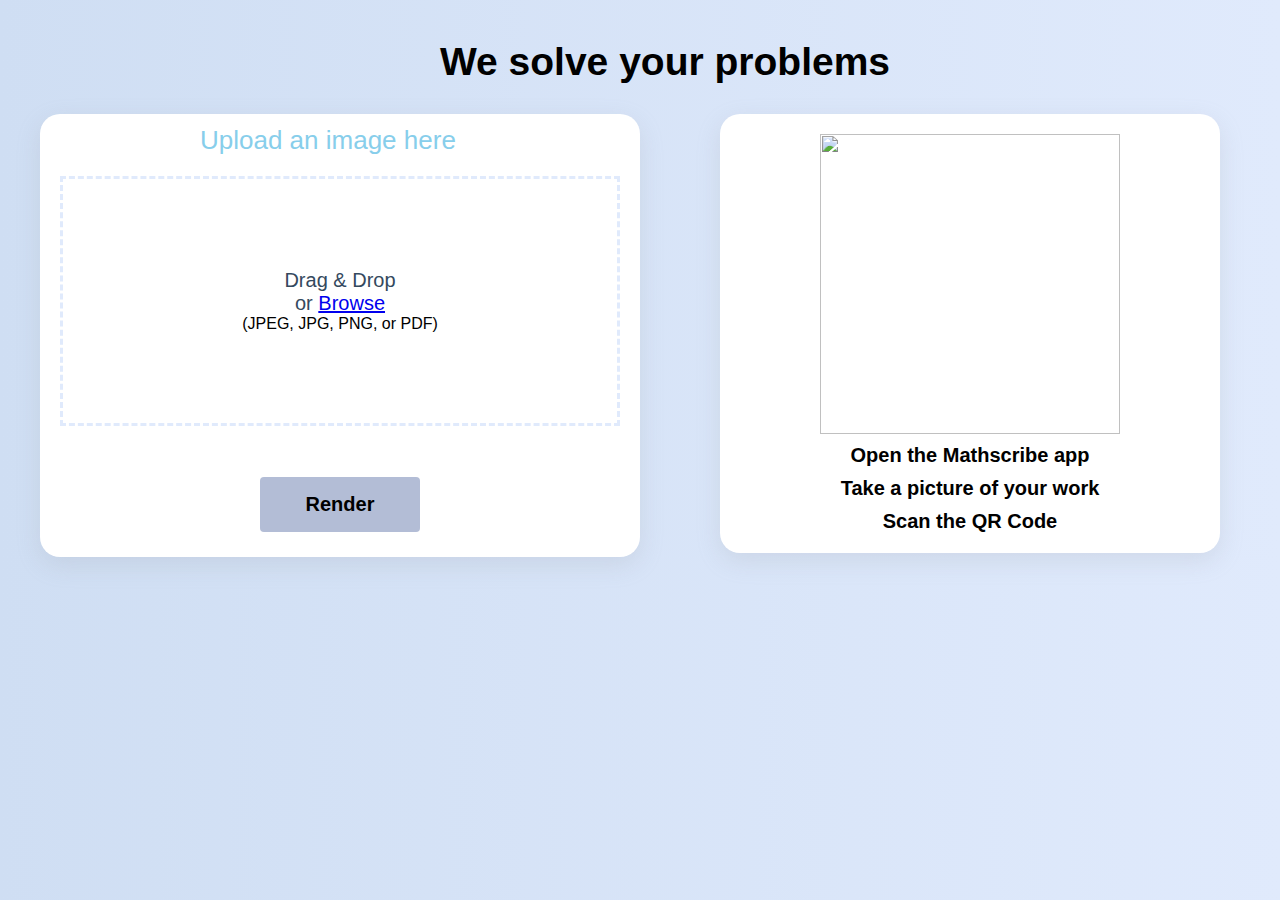
==== mathscribe-frontend/index.html @ a4346f0c "Added render.html and render.css" ====
<!DOCTYPE html>
<html lang="en">

<head>
    <meta charset="UTF-8">
    <meta http-equiv="X-UA-Compatible" content="IE=edge">
    <meta name="viewport" content="width=device-width, initial-scale=1.0">
    <!--        <link href="https://cdn.jsdelivr.net/npm/bootstrap@5.3.0-alpha3/dist/css/bootstrap.min.css" rel="stylesheet" integrity="sha384-KK94CHFLLe+nY2dmCWGMq91rCGa5gtU4mk92HdvYe+M/SXH301p5ILy+dN9+nJOZ" crossorigin="anonymous">-->
    <link href="index.css" rel="stylesheet">
    <title>Mathscribe</title>
    <link rel="stylesheet" href="https://cdnjs.cloudflare.com/ajax/libs/font-awesome/6.4.0/css/all.min.css"
        integrity="sha512-iecdLmaskl7CVkqkXNQ/ZH/XLlvWZOJyj7Yy7tcenmpD1ypASozpmT/E0iPtmFIB46ZmdtAc9eNBvH0H/ZpiBw=="
        crossorigin="anonymous" referrerpolicy="no-referrer" />
    <script src="https://code.jquery.com/jquery-3.5.1.min.js"></script>

</head>

<body>
    <h1 style="font-size: 39px; margin-top: 40px;">We solve your problems</h1>

    <section id="content">

        <div class="container" style="float:left; width: 60%">
            <div class="row">
                <h2 style="color: #87ceeb; font-size: 26px; margin-top: -9px; "> Upload an image here</h2>
                <div class="drag-area">
                    <div class="icon">
                        <i class="fas fa-images"></i>
                    </div>
                    <span class="header">Drag & Drop</span>
                    <span class="header">or <a href="#" class="file-upload">Browse</a> </span>
                    <!-- <span class = "button">Browse</span> -->
                    <!-- <input type="file" accept=".JPEG,.JPG,.PNG,.PDF" hidden/> -->
                    <!-- <input type="file" name="file" id="file" class="visuallyhidden" /> -->
                    <span class="supports">(JPEG, JPG, PNG, or PDF)</span>
                </div>
                <form action=" upload.php" method="post" enctype="multipart/form-data">
                    <input type="file" name="file" id="file" hidden /><br><br>
                    <button type="submit" name="submit" id="submit"><span>Render</span></button>
                </form>


            </div>
        </div>



        <div class="container2" style="float:left; width:40%; margin-left:80px">
            

            <img id='barcode' src="https://api.qrserver.com/v1/create-qr-code/?data=HelloWorld&amp;size=100x100" alt=""
                 width="300" height="300" onblur='generateBarCode()' />
            <span class="QRText1">Open the Mathscribe app</span>
            <span class="QRText2">Take a picture of your work</span>
            <span class="QRText2">Scan the QR Code</span>
        </div>


    </section>



    <!-- <script>
        function browse_files(){
            input.click();
        }
    </script> -->

    <script src="index.js"></script>





</body>

</html>
---- mathscribe-frontend/index.css ----
/* <style>
@import url('https://fonts.googleapis.com/css2?family=Poppins:wght@200;300;400;500&display=swap');
</style> */

* {
    margin: 0;
    padding: 0;
    box-sizing: border-box;
    font-family: sans-serif;
}

h1 {
    font-family: sans-serif;
    padding-left: 50px;
    align-content: center;
    text-align: center;
    padding-bottom: 30px;

}

h2 {
    font-family: sans-serif;
    padding-left: 140px;
    margin-bottom: 20px;
    font-weight: 500;
}

body {

    background-color: #e0eafc;
    background: -webkit-linear-gradient(to right, #cfdef3, #e0eafc);
    background: linear-gradient(to right, #cfdef3, #e0eafc)
}


.container {

    display: flex;
    align-items: left;
    justify-content: center;
    min-height: 0vh;
    flex-direction: column;
    max-width: 600px;
    width: 100%;
    padding: 20px;
    background: #fff;
    border-radius: 20px;
    box-shadow: rgba(149, 157, 165, 0.2) 0px 8px 24px;
    padding-top: 20px;
    margin-left: 40px;
}

.container2 {

    display: flex;
    align-items: center;
    justify-content: right;
    align-content: right;
    min-height: 0vh;
    flex-direction: column;
    max-width: 500px;
    max-height: 500px;
    width: 100%;
    height: 80%;
    padding: 20px;
    background: #fff;
    border-radius: 20px;
    box-shadow: rgba(149, 157, 165, 0.2) 0px 8px 24px;
    padding-top: 20px;
    margin-left: 80px;
    

}

.barcode{
    align-items: center;
    flex-direction: column;
    justify-content: center;
    margin:10px auto;
    padding-left: 30px;
    margin-left: 30px;
}
.QRText1{
    text-align: left;
    font-family: Arial, Helvetica, sans-serif;
    font-weight: bold;
    font-size: 20px;
    margin-top: 10px;
}
.QRText2{
    text-align: left;
    font-family: Arial, Helvetica, sans-serif;
    font-weight: bold;
    font-size: 20px;
    margin-top: 10px;

}
.QRText3{
    text-align: left;
    font-family: Arial, Helvetica, sans-serif;
    font-weight: bold;
    font-size: 20px;
    margin-top: 10px;

}

.drag-area {
    height: 250px;
    border: 3px dashed #e0eafc;
    display: flex;
    align-items: center;
    justify-content: center;
    flex-direction: column;
    margin: 10px auto;
    font-family: sans-serif;
}


.drag-area .icon {
    font-size: 50px;
    color: #1683ff;
}

.drag-area .header {
    font-size: 20px;
    font-weight: 500;
    color: #34495e;
}

.drag-area .support {
    font-size: 12px;
    color: gray;
    margin: 10px 0 15px 0;
}

.drag-area .button {
    font-size: 20px;
    font-weight: 500;
    color: #1683ff;
    cursor: pointer;
}

.drag-area.active {
    border: 2px solid #1683ff;
}

.drag-area img {
    width: 100%;
    height: 100%;
    object-fit: cover;
}

.visuallyhidden {
    border: 0;
    clip: rect(0 0 0 0);
    height: 1px;
    margin: -1px;
    overflow: hidden;
    padding: 0;
    position: absolute;
    width: 1px;
}

#submit {
    display: inline-block;
    border-radius: 4px;
    background-color: #b3bdd6;
    border: none;
    color: #FFFFFF;
    text-align: center;
    font-size: 20px;
    padding: 16px;
    width: 160px;
    transition: all 0.5s;
    cursor: pointer;
    margin: 5px;
    margin-left: 200px;
}

#submit span {
    cursor: pointer;
    display: inline-block;
    position: relative;
    transition: 0.5s;
    font-family: sans-serif;
    color: black;
    font-weight: bold;

}

#submit span:after {
    content: '\00bb';
    position: absolute;
    opacity: 0;
    top: 0;
    right: -20px;
    transition: 0.5s;
}

#submit:hover span {
    padding-right: 25px;
}

#submit:hover span:after {
    opacity: 1;
    right: 0;
}

#submit:hover {
    background-color: white;
    color: black;
    box-shadow: 0 12px 16px 0 rgba(0, 0, 0, 0.24), 0 17px 50px 0 rgba(0, 0, 0, 0.19);
    font-family: Arial, Helvetica, sans-serif;
}
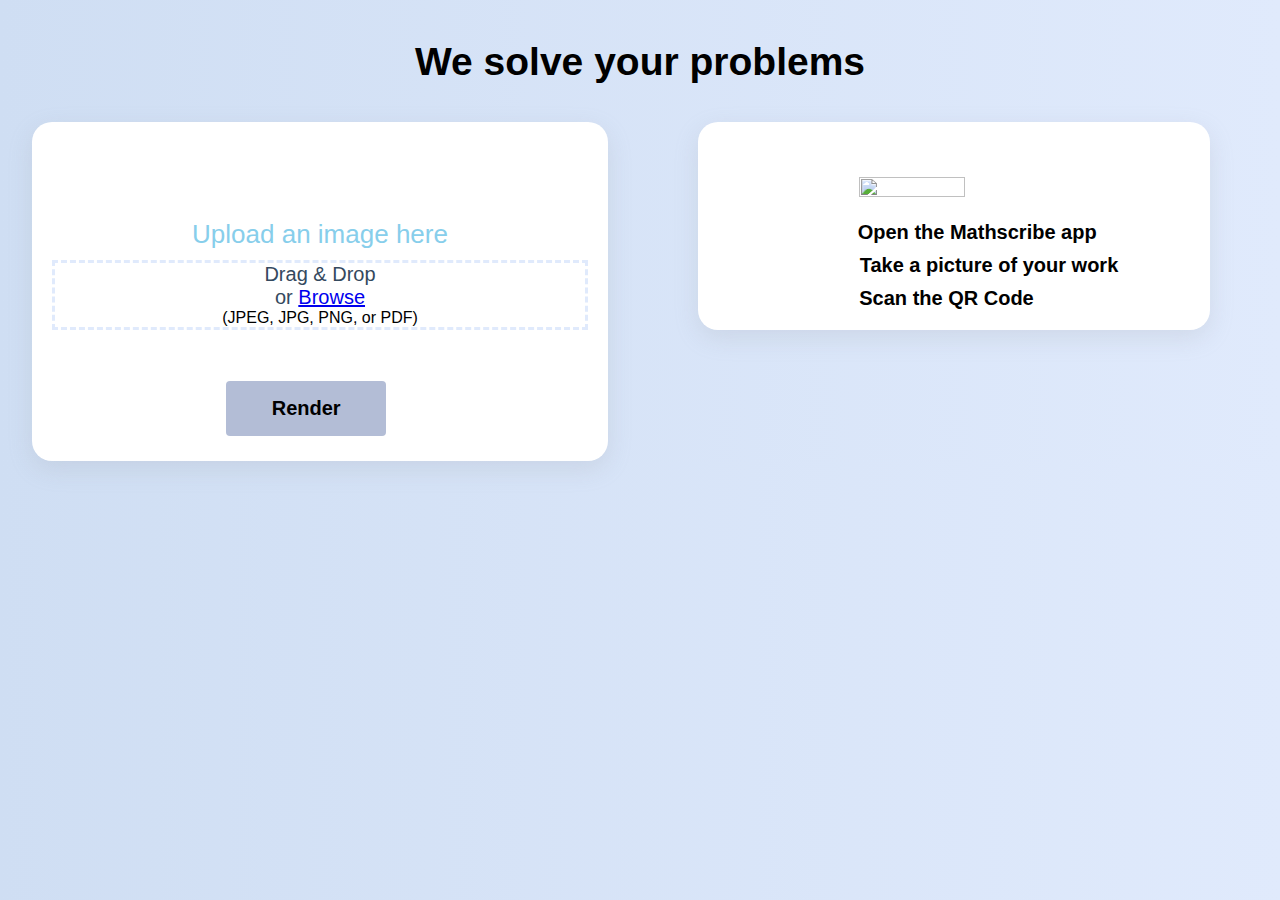
==== commit 6f5dd6ff: "Adjusted layout and created graph, solve, check" ====
--- a/mathscribe-frontend/index.html
+++ b/mathscribe-frontend/index.html
@@ -5,6 +5,7 @@
     <meta charset="UTF-8">
     <meta http-equiv="X-UA-Compatible" content="IE=edge">
     <meta name="viewport" content="width=device-width, initial-scale=1.0">
+    
     <!--        <link href="https://cdn.jsdelivr.net/npm/bootstrap@5.3.0-alpha3/dist/css/bootstrap.min.css" rel="stylesheet" integrity="sha384-KK94CHFLLe+nY2dmCWGMq91rCGa5gtU4mk92HdvYe+M/SXH301p5ILy+dN9+nJOZ" crossorigin="anonymous">-->
     <link href="index.css" rel="stylesheet">
     <title>Mathscribe</title>
@@ -22,7 +23,7 @@
 
         <div class="container" style="float:left; width: 60%">
             <div class="row">
-                <h2 style="color: #87ceeb; font-size: 26px; margin-top: -9px; "> Upload an image here</h2>
+                <h2 style="color: #87ceeb; font-size: 26px; margin-top: 6%; "> Upload an image here</h2>
                 <div class="drag-area">
                     <div class="icon">
                         <i class="fas fa-images"></i>
@@ -45,14 +46,14 @@
 
 
 
-        <div class="container2" style="float:left; width:40%; margin-left:80px">
+        <div class="container2" style="float:left; width:50%; margin-left:7%">
             
 
             <img id='barcode' src="https://api.qrserver.com/v1/create-qr-code/?data=HelloWorld&amp;size=100x100" alt=""
-                 width="300" height="300" onblur='generateBarCode()' />
+                 onblur='generateBarCode()' />
             <span class="QRText1">Open the Mathscribe app</span>
             <span class="QRText2">Take a picture of your work</span>
-            <span class="QRText2">Scan the QR Code</span>
+            <span class="QRText3">Scan the QR Code</span>
         </div>
 
 
--- a/mathscribe-frontend/index.css
+++ b/mathscribe-frontend/index.css
@@ -10,19 +10,21 @@
 }
 
 h1 {
-    font-family: sans-serif;
-    padding-left: 50px;
+    font-family:sans-serif;
+    /* padding-left: 10%; */
     align-content: center;
     text-align: center;
-    padding-bottom: 30px;
+    padding-bottom: 20%;
+    margin-bottom: 3%;
 
 }
 
 h2 {
     font-family: sans-serif;
-    padding-left: 140px;
-    margin-bottom: 20px;
+    /* padding-left: 25%;
+    padding-top: -10%; */
     font-weight: 500;
+    text-align: center;
 }
 
 body {
@@ -38,74 +40,86 @@
     display: flex;
     align-items: left;
     justify-content: center;
-    min-height: 0vh;
-    flex-direction: column;
-    max-width: 600px;
+    flex-direction: column;
+    max-width: 45%;
+    max-height: 45%;
     width: 100%;
+    height:50%;
     padding: 20px;
     background: #fff;
     border-radius: 20px;
     box-shadow: rgba(149, 157, 165, 0.2) 0px 8px 24px;
-    padding-top: 20px;
-    margin-left: 40px;
+    padding-top: 5%;
+    margin-left: 2.5%;
+    margin-top: -20%;
 }
 
 .container2 {
 
     display: flex;
     align-items: center;
-    justify-content: right;
-    align-content: right;
+    justify-content: center;
+    align-content: center;
     min-height: 0vh;
     flex-direction: column;
-    max-width: 500px;
-    max-height: 500px;
+    max-width: 40%;
+    max-height: 40%;
     width: 100%;
-    height: 80%;
+    height: 40%;
     padding: 20px;
     background: #fff;
     border-radius: 20px;
     box-shadow: rgba(149, 157, 165, 0.2) 0px 8px 24px;
-    padding-top: 20px;
-    margin-left: 80px;
-    
-
-}
-
-.barcode{
+    padding-top: 5%;
+    margin-left: 40%;
+    margin-top: -20%;
+    margin-right:-10%
+
+}
+
+#barcode{
     align-items: center;
     flex-direction: column;
     justify-content: center;
     margin:10px auto;
-    padding-left: 30px;
-    margin-left: 30px;
+    padding-left: 5%;
+    margin-left: 25%;
+    margin-top:-2%;
+    width:50%;
+    height:50%
 }
 .QRText1{
     text-align: left;
+    justify-content: left;
     font-family: Arial, Helvetica, sans-serif;
     font-weight: bold;
     font-size: 20px;
     margin-top: 10px;
+    margin-left: 10%
 }
 .QRText2{
     text-align: left;
+    justify-content: left;
     font-family: Arial, Helvetica, sans-serif;
     font-weight: bold;
     font-size: 20px;
     margin-top: 10px;
+    margin-left: 15%;
 
 }
 .QRText3{
     text-align: left;
+    justify-content: left;
     font-family: Arial, Helvetica, sans-serif;
     font-weight: bold;
     font-size: 20px;
     margin-top: 10px;
+    margin-left: -3%;
 
 }
 
 .drag-area {
-    height: 250px;
+    height: 45%;
     border: 3px dashed #e0eafc;
     display: flex;
     align-items: center;
@@ -174,7 +188,8 @@
     transition: all 0.5s;
     cursor: pointer;
     margin: 5px;
-    margin-left: 200px;
+    margin-left: 32.5%;
+    align-items: center;
 }
 
 #submit span {
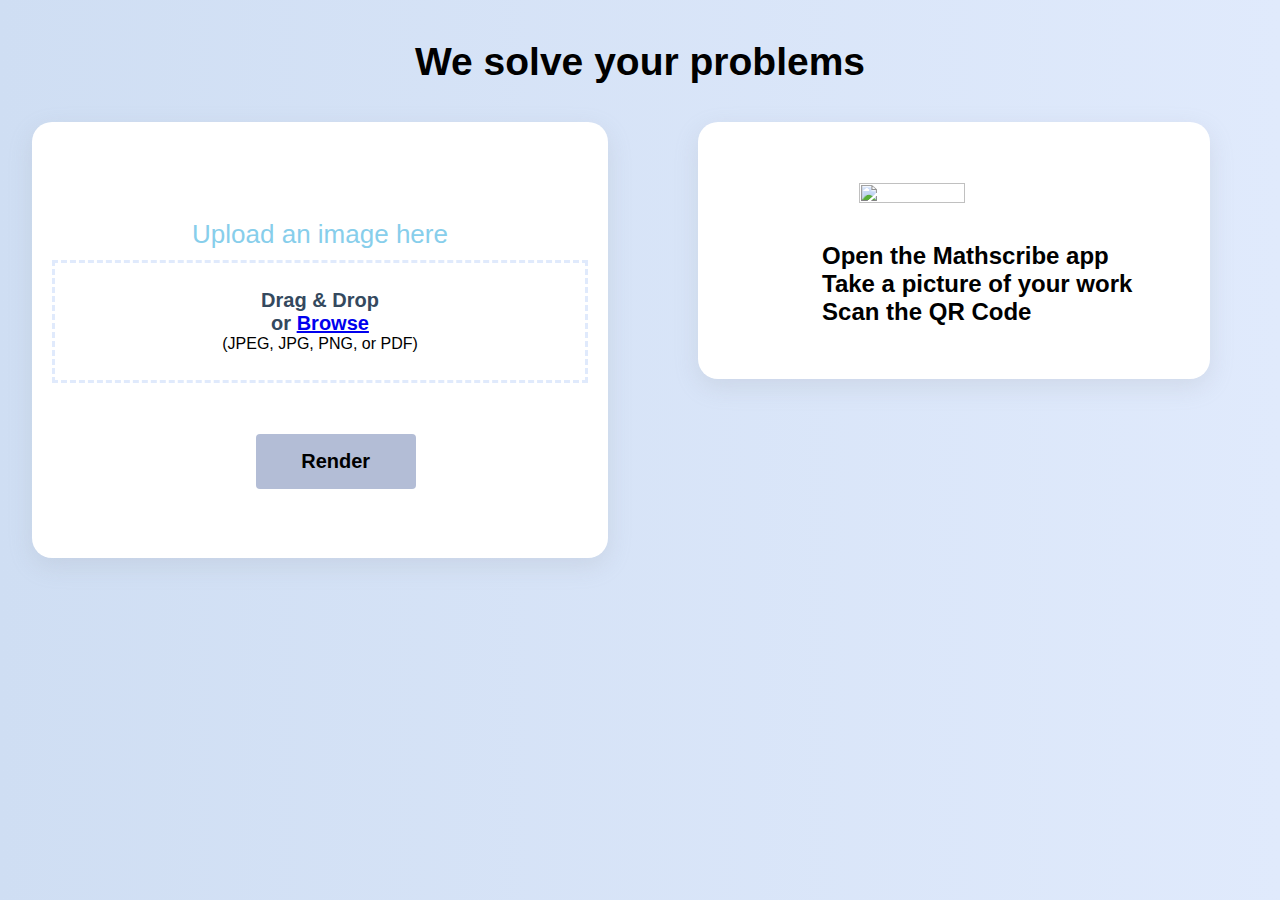
==== commit c0a957fd: "frontend fixes" ====
--- a/mathscribe-frontend/index.html
+++ b/mathscribe-frontend/index.html
@@ -51,9 +51,9 @@
 
             <img id='barcode' src="https://api.qrserver.com/v1/create-qr-code/?data=HelloWorld&amp;size=100x100" alt=""
                  onblur='generateBarCode()' />
-            <span class="QRText1">Open the Mathscribe app</span>
-            <span class="QRText2">Take a picture of your work</span>
-            <span class="QRText3">Scan the QR Code</span>
+            <span class="QRText1">Open the Mathscribe app<br>
+                Take a picture of your work<br>
+                Scan the QR Code</span>
         </div>
 
 
--- a/mathscribe-frontend/index.css
+++ b/mathscribe-frontend/index.css
@@ -50,6 +50,7 @@
     border-radius: 20px;
     box-shadow: rgba(149, 157, 165, 0.2) 0px 8px 24px;
     padding-top: 5%;
+    padding-bottom: 5%;
     margin-left: 2.5%;
     margin-top: -20%;
 }
@@ -70,7 +71,8 @@
     background: #fff;
     border-radius: 20px;
     box-shadow: rgba(149, 157, 165, 0.2) 0px 8px 24px;
-    padding-top: 5%;
+    padding-top: 5.5%;
+    padding-bottom: 4.2%;
     margin-left: 40%;
     margin-top: -20%;
     margin-right:-10%
@@ -93,28 +95,10 @@
     justify-content: left;
     font-family: Arial, Helvetica, sans-serif;
     font-weight: bold;
-    font-size: 20px;
+    font-size: 24px;
     margin-top: 10px;
-    margin-left: 10%
-}
-.QRText2{
-    text-align: left;
-    justify-content: left;
-    font-family: Arial, Helvetica, sans-serif;
-    font-weight: bold;
-    font-size: 20px;
-    margin-top: 10px;
-    margin-left: 15%;
-
-}
-.QRText3{
-    text-align: left;
-    justify-content: left;
-    font-family: Arial, Helvetica, sans-serif;
-    font-weight: bold;
-    font-size: 20px;
-    margin-top: 10px;
-    margin-left: -3%;
+    margin-left: 10%;
+    padding-top: 3%;
 
 }
 
@@ -127,6 +111,8 @@
     flex-direction: column;
     margin: 10px auto;
     font-family: sans-serif;
+    padding-bottom: 5%;
+    padding-top: 5%;
 }
 
 
@@ -139,6 +125,9 @@
     font-size: 20px;
     font-weight: 500;
     color: #34495e;
+    font-family: Arial, Helvetica, sans-serif;
+    font-weight: bold;
+    
 }
 
 .drag-area .support {
@@ -176,19 +165,20 @@
 }
 
 #submit {
-    display: inline-block;
+    display: flex;
     border-radius: 4px;
     background-color: #b3bdd6;
     border: none;
     color: #FFFFFF;
     text-align: center;
+    justify-content: center;
     font-size: 20px;
     padding: 16px;
     width: 160px;
     transition: all 0.5s;
     cursor: pointer;
     margin: 5px;
-    margin-left: 32.5%;
+    margin-left: 38%;
     align-items: center;
 }
 
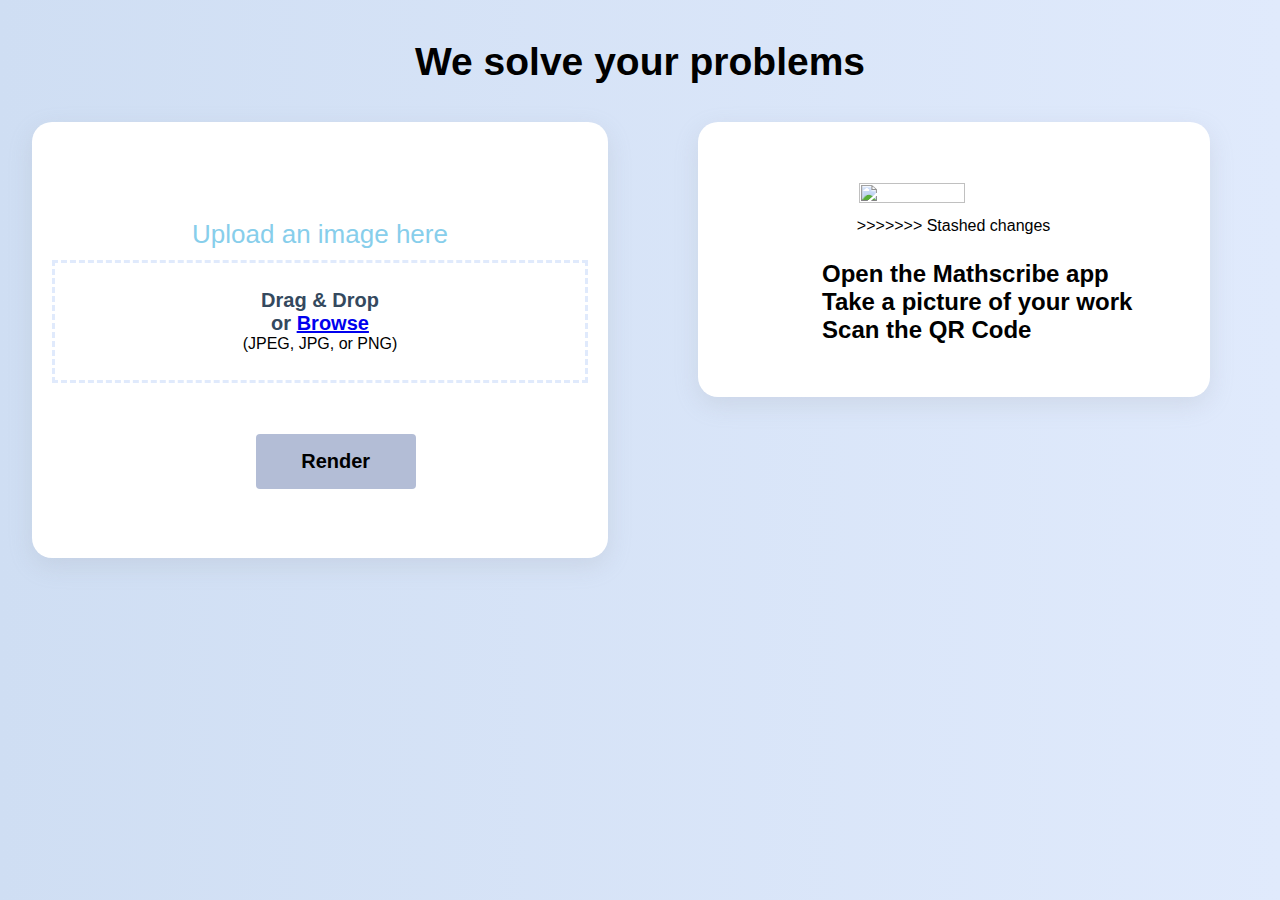
==== commit 1f1cb9cd: "intermediate" ====
--- a/mathscribe-frontend/index.html
+++ b/mathscribe-frontend/index.html
@@ -5,7 +5,7 @@
     <meta charset="UTF-8">
     <meta http-equiv="X-UA-Compatible" content="IE=edge">
     <meta name="viewport" content="width=device-width, initial-scale=1.0">
-    
+
     <!--        <link href="https://cdn.jsdelivr.net/npm/bootstrap@5.3.0-alpha3/dist/css/bootstrap.min.css" rel="stylesheet" integrity="sha384-KK94CHFLLe+nY2dmCWGMq91rCGa5gtU4mk92HdvYe+M/SXH301p5ILy+dN9+nJOZ" crossorigin="anonymous">-->
     <link href="index.css" rel="stylesheet">
     <title>Mathscribe</title>
@@ -33,11 +33,14 @@
                     <!-- <span class = "button">Browse</span> -->
                     <!-- <input type="file" accept=".JPEG,.JPG,.PNG,.PDF" hidden/> -->
                     <!-- <input type="file" name="file" id="file" class="visuallyhidden" /> -->
-                    <span class="supports">(JPEG, JPG, PNG, or PDF)</span>
+                    <span class="supports">(JPEG, JPG, or PNG)</span>
+
                 </div>
-                <form action=" upload.php" method="post" enctype="multipart/form-data">
+
+
+                <form action="upload.php" method="post" enctype="multipart/form-data">
                     <input type="file" name="file" id="file" hidden /><br><br>
-                    <button type="submit" name="submit" id="submit"><span>Render</span></button>
+                    <button type="submit" name="submit" id="submit" disabled><span>Render</span></button>
                 </form>
 
 
@@ -47,10 +50,46 @@
 
 
         <div class="container2" style="float:left; width:50%; margin-left:7%">
-            
+            <script>
 
+<<<<<<< Updated upstream
             <img id='barcode' src="https://api.qrserver.com/v1/create-qr-code/?data=HelloWorld&amp;size=100x100" alt=""
                  onblur='generateBarCode()' />
+=======
+
+                window.onload = function () {
+                    //when the document is finished loading, replace everything
+                    //between the <a ...> </a> tags with the value of splitText
+                    // fetch("http://169.232.97.85:8080/backend/flutter_apis/obtainSessionCode.php", {
+                    //     mode: "no-cors",
+                    //     method: "POST",
+                    //     headers: {
+                    //         "Accept": "application/json"
+                    //     }
+                    // })
+                    //     .then(response => response.json())
+                    //     .then(response => {
+                    //         var nric = response['pc_id'];
+                    //         var url = 'https://api.qrserver.com/v1/create-qr-code/?data=' + nric + '&amp;size=50x50';
+                    //         $('#barcode').attr('src', url);
+                    //         simpleText = url;
+                    //         document.getElementbyId("barcode").src = url;
+                    //     })
+                    $.get('http://169.232.97.85:8080/backend/flutter_apis/obtainSessionCode.php', function(data) {
+                        alert(data);
+                    })
+
+                    // var nric = myJson["pc_id"];
+                    // var url = 'https://api.qrserver.com/v1/create-qr-code/?data=' + nric + '&amp;size=50x50';
+                    // $('#barcode').attr('src', url);
+                    // simpleText = url;
+                    // document.getElementbyId("barcode").src = url;
+                }
+
+            </script>
+
+            <img id='barcode' src="" alt="" onblur='' />
+>>>>>>> Stashed changes
             <span class="QRText1">Open the Mathscribe app<br>
                 Take a picture of your work<br>
                 Scan the QR Code</span>
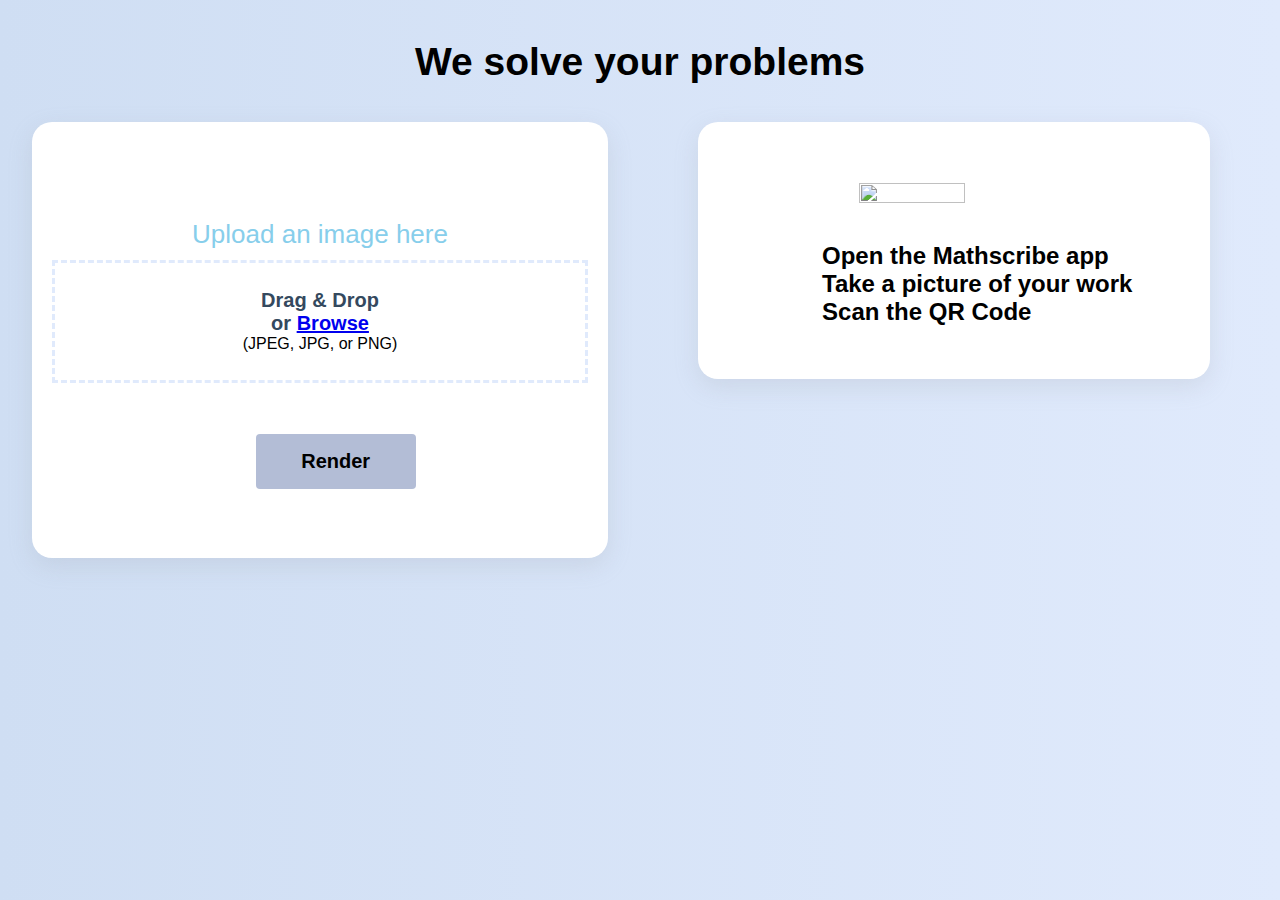
==== commit f19f0265: "QR Code completed" ====
--- a/mathscribe-frontend/index.html
+++ b/mathscribe-frontend/index.html
@@ -52,11 +52,6 @@
         <div class="container2" style="float:left; width:50%; margin-left:7%">
             <script>
 
-<<<<<<< Updated upstream
-            <img id='barcode' src="https://api.qrserver.com/v1/create-qr-code/?data=HelloWorld&amp;size=100x100" alt=""
-                 onblur='generateBarCode()' />
-=======
-
                 window.onload = function () {
                     //when the document is finished loading, replace everything
                     //between the <a ...> </a> tags with the value of splitText
@@ -75,8 +70,12 @@
                     //         simpleText = url;
                     //         document.getElementbyId("barcode").src = url;
                     //     })
-                    $.get('http://169.232.97.85:8080/backend/flutter_apis/obtainSessionCode.php', function(data) {
-                        alert(data);
+                    $.get('./backend/flutter_apis/obtainSessionCode.php', function(data) {
+                        var nric = data;
+                        var url = 'https://api.qrserver.com/v1/create-qr-code/?data=' + nric + '&amp;size=50x50';
+                        $('#barcode').attr('src', url);
+                        simpleText = url;
+                        document.getElementbyId("barcode").src = url;
                     })
 
                     // var nric = myJson["pc_id"];
@@ -89,7 +88,6 @@
             </script>
 
             <img id='barcode' src="" alt="" onblur='' />
->>>>>>> Stashed changes
             <span class="QRText1">Open the Mathscribe app<br>
                 Take a picture of your work<br>
                 Scan the QR Code</span>
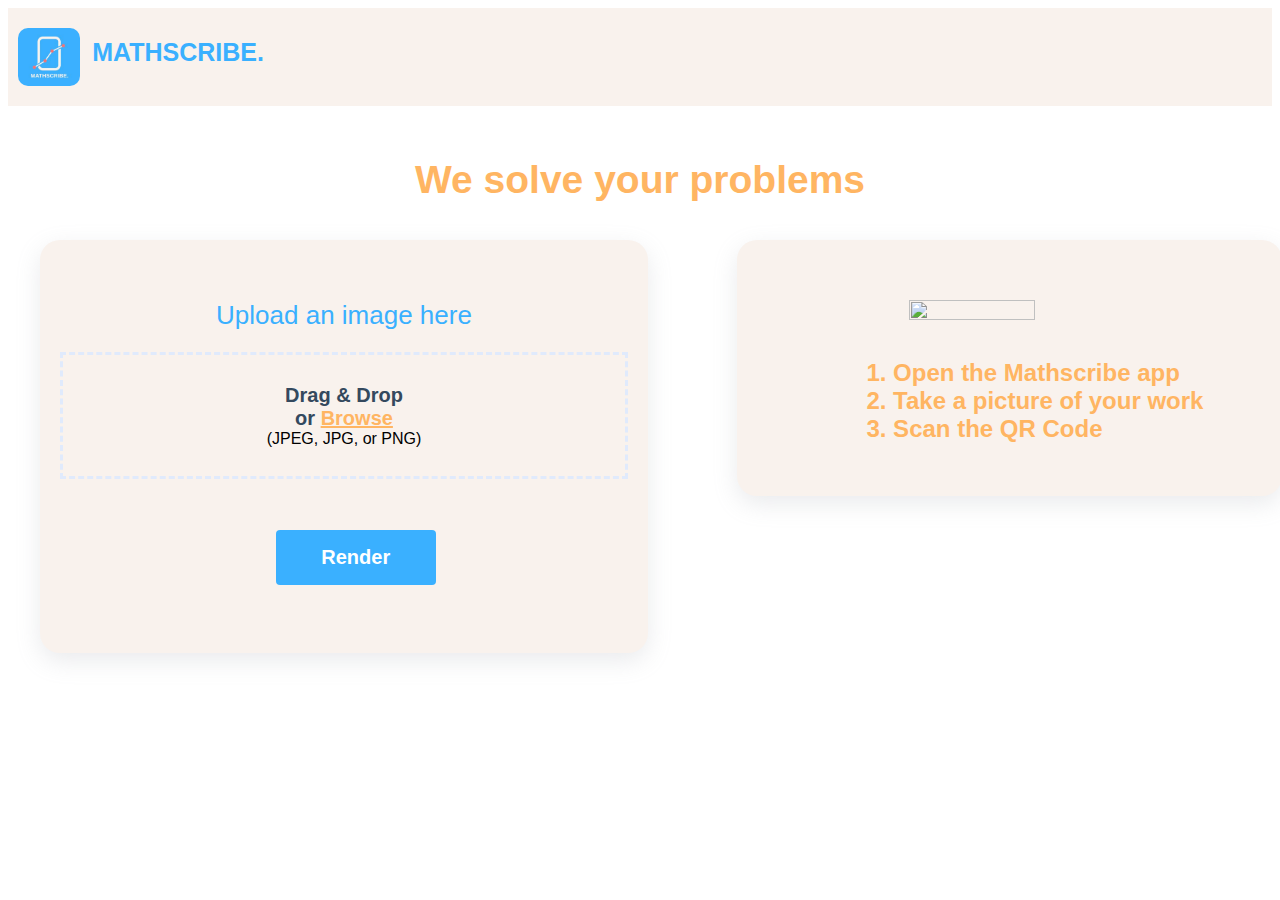
==== commit 89864738: "Updated index.html" ====
--- a/mathscribe-frontend/index.html
+++ b/mathscribe-frontend/index.html
@@ -8,7 +8,7 @@
 
     <!--        <link href="https://cdn.jsdelivr.net/npm/bootstrap@5.3.0-alpha3/dist/css/bootstrap.min.css" rel="stylesheet" integrity="sha384-KK94CHFLLe+nY2dmCWGMq91rCGa5gtU4mk92HdvYe+M/SXH301p5ILy+dN9+nJOZ" crossorigin="anonymous">-->
     <link href="index.css" rel="stylesheet">
-    <title>Mathscribe</title>
+    <title>MATHSCRIBE</title>
     <link rel="stylesheet" href="https://cdnjs.cloudflare.com/ajax/libs/font-awesome/6.4.0/css/all.min.css"
         integrity="sha512-iecdLmaskl7CVkqkXNQ/ZH/XLlvWZOJyj7Yy7tcenmpD1ypASozpmT/E0iPtmFIB46ZmdtAc9eNBvH0H/ZpiBw=="
         crossorigin="anonymous" referrerpolicy="no-referrer" />
@@ -17,13 +17,19 @@
 </head>
 
 <body>
+    <div class="main_header">
+        <img src="logo.png" class="logo">
+        <a href="#default" class="name">MATHSCRIBE.</a>
+
+   
+    </div>
     <h1 style="font-size: 39px; margin-top: 40px;">We solve your problems</h1>
 
     <section id="content">
 
         <div class="container" style="float:left; width: 60%">
             <div class="row">
-                <h2 style="color: #87ceeb; font-size: 26px; margin-top: 6%; "> Upload an image here</h2>
+                <h2 style="color: #3ab0ff; font-size: 26px; margin-top: 6%; "> Upload an image here</h2>
                 <div class="drag-area">
                     <div class="icon">
                         <i class="fas fa-images"></i>
@@ -50,47 +56,12 @@
 
 
         <div class="container2" style="float:left; width:50%; margin-left:7%">
-            <script>
 
-                window.onload = function () {
-                    //when the document is finished loading, replace everything
-                    //between the <a ...> </a> tags with the value of splitText
-                    // fetch("http://169.232.97.85:8080/backend/flutter_apis/obtainSessionCode.php", {
-                    //     mode: "no-cors",
-                    //     method: "POST",
-                    //     headers: {
-                    //         "Accept": "application/json"
-                    //     }
-                    // })
-                    //     .then(response => response.json())
-                    //     .then(response => {
-                    //         var nric = response['pc_id'];
-                    //         var url = 'https://api.qrserver.com/v1/create-qr-code/?data=' + nric + '&amp;size=50x50';
-                    //         $('#barcode').attr('src', url);
-                    //         simpleText = url;
-                    //         document.getElementbyId("barcode").src = url;
-                    //     })
-                    $.get('./backend/flutter_apis/obtainSessionCode.php', function(data) {
-                        var nric = data;
-                        var url = 'https://api.qrserver.com/v1/create-qr-code/?data=' + nric + '&amp;size=50x50';
-                        $('#barcode').attr('src', url);
-                        simpleText = url;
-                        document.getElementbyId("barcode").src = url;
-                    })
-
-                    // var nric = myJson["pc_id"];
-                    // var url = 'https://api.qrserver.com/v1/create-qr-code/?data=' + nric + '&amp;size=50x50';
-                    // $('#barcode').attr('src', url);
-                    // simpleText = url;
-                    // document.getElementbyId("barcode").src = url;
-                }
-
-            </script>
 
             <img id='barcode' src="" alt="" onblur='' />
-            <span class="QRText1">Open the Mathscribe app<br>
-                Take a picture of your work<br>
-                Scan the QR Code</span>
+            <span class="QRText1">1. Open the Mathscribe app<br>
+              2. Take a picture of your work<br>
+               3. Scan the QR Code</span>
         </div>
 
 
--- a/mathscribe-frontend/index.css
+++ b/mathscribe-frontend/index.css
@@ -1,6 +1,71 @@
 /* <style>
 @import url('https://fonts.googleapis.com/css2?family=Poppins:wght@200;300;400;500&display=swap');
 </style> */
+
+/* Style the header with a grey background and some padding */
+.main_header {
+  overflow: hidden;
+  background-color: #f9f2ed;
+  padding: 20px 10px;
+}
+
+.logo{
+    align-items: left;
+    justify-content: left;
+    float: left;
+    width: 5%;
+    height: 5%;
+    border-radius: 10px;
+}
+/* Style the header links */
+.main_header a {
+  float: left;
+  color: black;
+  text-align: center;
+  padding: 12px;
+  text-decoration: none;
+  font-size: 18px;
+  line-height: 25px;
+  border-radius: 4px;
+}
+
+/* Style the logo link (notice that we set the same value of line-height and font-size to prevent the header to increase when the font gets bigger */
+.main_header a.name {
+  font-size: 25px;
+  font-weight: bold;
+  color: #3ab0ff;
+  font-family: Arial, Helvetica, sans-serif;
+}
+
+/* Change the background color on mouse-over */
+/* .header a:hover {
+  background-color: #ddd;
+  color: black;
+}
+
+/* Style the active/current link*/
+/* .header a.active {
+  background-color: dodgerblue;
+  color: white;
+} */
+
+/* Float the link section to the right */
+/* .header-right {
+  float: right;
+} */ */
+
+/* Add media queries for responsiveness - when the screen is 500px wide or less, stack the links on top of each other
+@media screen and (max-width: 500px) {
+  .header a {
+    float: none;
+    display: block;
+    text-align: left;
+  }
+  .header-right {
+    float: none;
+  }
+} */
+
 
 * {
     margin: 0;
@@ -16,6 +81,8 @@
     text-align: center;
     padding-bottom: 20%;
     margin-bottom: 3%;
+    padding-top: 1%;
+    color: #ffb562;
 
 }
 
@@ -25,13 +92,14 @@
     padding-top: -10%; */
     font-weight: 500;
     text-align: center;
+    
 }
 
 body {
 
-    background-color: #e0eafc;
-    background: -webkit-linear-gradient(to right, #cfdef3, #e0eafc);
-    background: linear-gradient(to right, #cfdef3, #e0eafc)
+    background-color: white;
+    /* background: -webkit-linear-gradient(to right, #cfdef3, #e0eafc);
+    background: linear-gradient(to right, #cfdef3, #e0eafc) */
 }
 
 
@@ -46,10 +114,10 @@
     width: 100%;
     height:50%;
     padding: 20px;
-    background: #fff;
+    background: #f9f2ed;
     border-radius: 20px;
     box-shadow: rgba(149, 157, 165, 0.2) 0px 8px 24px;
-    padding-top: 5%;
+    padding-top: 2%;
     padding-bottom: 5%;
     margin-left: 2.5%;
     margin-top: -20%;
@@ -68,7 +136,7 @@
     width: 100%;
     height: 40%;
     padding: 20px;
-    background: #fff;
+    background: #f9f2ed;
     border-radius: 20px;
     box-shadow: rgba(149, 157, 165, 0.2) 0px 8px 24px;
     padding-top: 5.5%;
@@ -99,6 +167,7 @@
     margin-top: 10px;
     margin-left: 10%;
     padding-top: 3%;
+    color: #ffb562;
 
 }
 
@@ -115,10 +184,12 @@
     padding-top: 5%;
 }
 
-
+.file-upload{
+    color: #ffb562;
+}
 .drag-area .icon {
     font-size: 50px;
-    color: #1683ff;
+    color: #ffb562;
 }
 
 .drag-area .header {
@@ -167,7 +238,7 @@
 #submit {
     display: flex;
     border-radius: 4px;
-    background-color: #b3bdd6;
+    background-color: #3ab0ff;
     border: none;
     color: #FFFFFF;
     text-align: center;
@@ -188,7 +259,7 @@
     position: relative;
     transition: 0.5s;
     font-family: sans-serif;
-    color: black;
+    color: white;
     font-weight: bold;
 
 }
@@ -204,6 +275,7 @@
 
 #submit:hover span {
     padding-right: 25px;
+    color:black;
 }
 
 #submit:hover span:after {
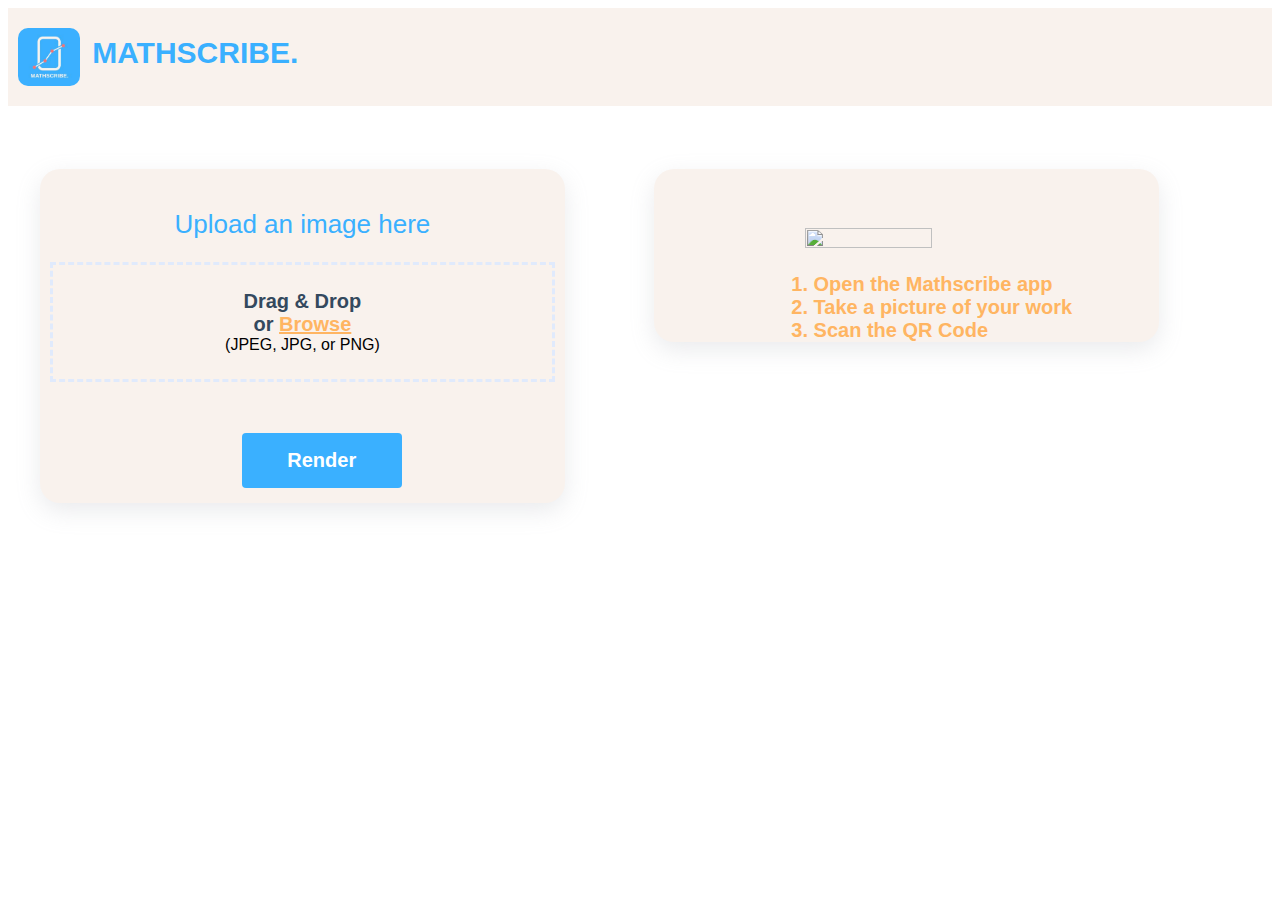
==== commit 3eb487a6: "solve.html graph + solution" ====
--- a/mathscribe-frontend/index.html
+++ b/mathscribe-frontend/index.html
@@ -23,11 +23,11 @@
 
    
     </div>
-    <h1 style="font-size: 39px; margin-top: 40px;">We solve your problems</h1>
+    <!-- <h1 style="font-size: 39px; margin-top: 40px;">WE SOLVE YOUR PROBLEMS</h1> -->
 
     <section id="content">
 
-        <div class="container" style="float:left; width: 60%">
+        <div class="container" style="float:left; width: 60% ; height: 10%">
             <div class="row">
                 <h2 style="color: #3ab0ff; font-size: 26px; margin-top: 6%; "> Upload an image here</h2>
                 <div class="drag-area">
@@ -55,7 +55,7 @@
 
 
 
-        <div class="container2" style="float:left; width:50%; margin-left:7%">
+        <div class="container2" style="float:left; width:40%; height:10%; margin-left:7%">
 
 
             <img id='barcode' src="" alt="" onblur='' />
--- a/mathscribe-frontend/index.css
+++ b/mathscribe-frontend/index.css
@@ -31,7 +31,7 @@
 
 /* Style the logo link (notice that we set the same value of line-height and font-size to prevent the header to increase when the font gets bigger */
 .main_header a.name {
-  font-size: 25px;
+  font-size: 30px;
   font-weight: bold;
   color: #3ab0ff;
   font-family: Arial, Helvetica, sans-serif;
@@ -80,9 +80,10 @@
     align-content: center;
     text-align: center;
     padding-bottom: 20%;
-    margin-bottom: 3%;
-    padding-top: 1%;
-    color: #ffb562;
+    margin-bottom: 1%;
+    padding-top: -5%;
+    color: #ffb562;
+    
 
 }
 
@@ -109,22 +110,22 @@
     align-items: left;
     justify-content: center;
     flex-direction: column;
-    max-width: 45%;
-    max-height: 45%;
+    max-width: 40%;
+    max-height: 40%;
     width: 100%;
-    height:50%;
-    padding: 20px;
+    height:40%;
+    padding: 10px;
     background: #f9f2ed;
     border-radius: 20px;
     box-shadow: rgba(149, 157, 165, 0.2) 0px 8px 24px;
-    padding-top: 2%;
-    padding-bottom: 5%;
+    /* padding-top: 2%; */
+    /* padding-bottom: 5%; */
     margin-left: 2.5%;
-    margin-top: -20%;
+    margin-top: 5%;
 }
 
 .container2 {
-
+    float:left;
     display: flex;
     align-items: center;
     justify-content: center;
@@ -135,14 +136,14 @@
     max-height: 40%;
     width: 100%;
     height: 40%;
-    padding: 20px;
+    padding: 0px;
     background: #f9f2ed;
     border-radius: 20px;
     box-shadow: rgba(149, 157, 165, 0.2) 0px 8px 24px;
     padding-top: 5.5%;
-    padding-bottom: 4.2%;
-    margin-left: 40%;
-    margin-top: -20%;
+    /* padding-bottom: 4.2%; */
+    margin-left: 5%;
+    margin-top: 5%;
     margin-right:-10%
 
 }
@@ -151,20 +152,20 @@
     align-items: center;
     flex-direction: column;
     justify-content: center;
-    margin:10px auto;
+    margin:0px auto;
     padding-left: 5%;
     margin-left: 25%;
     margin-top:-2%;
     width:50%;
-    height:50%
+    height:40%
 }
 .QRText1{
     text-align: left;
     justify-content: left;
     font-family: Arial, Helvetica, sans-serif;
     font-weight: bold;
-    font-size: 24px;
-    margin-top: 10px;
+    font-size: 20px;
+    margin-top: 5px;
     margin-left: 10%;
     padding-top: 3%;
     color: #ffb562;
